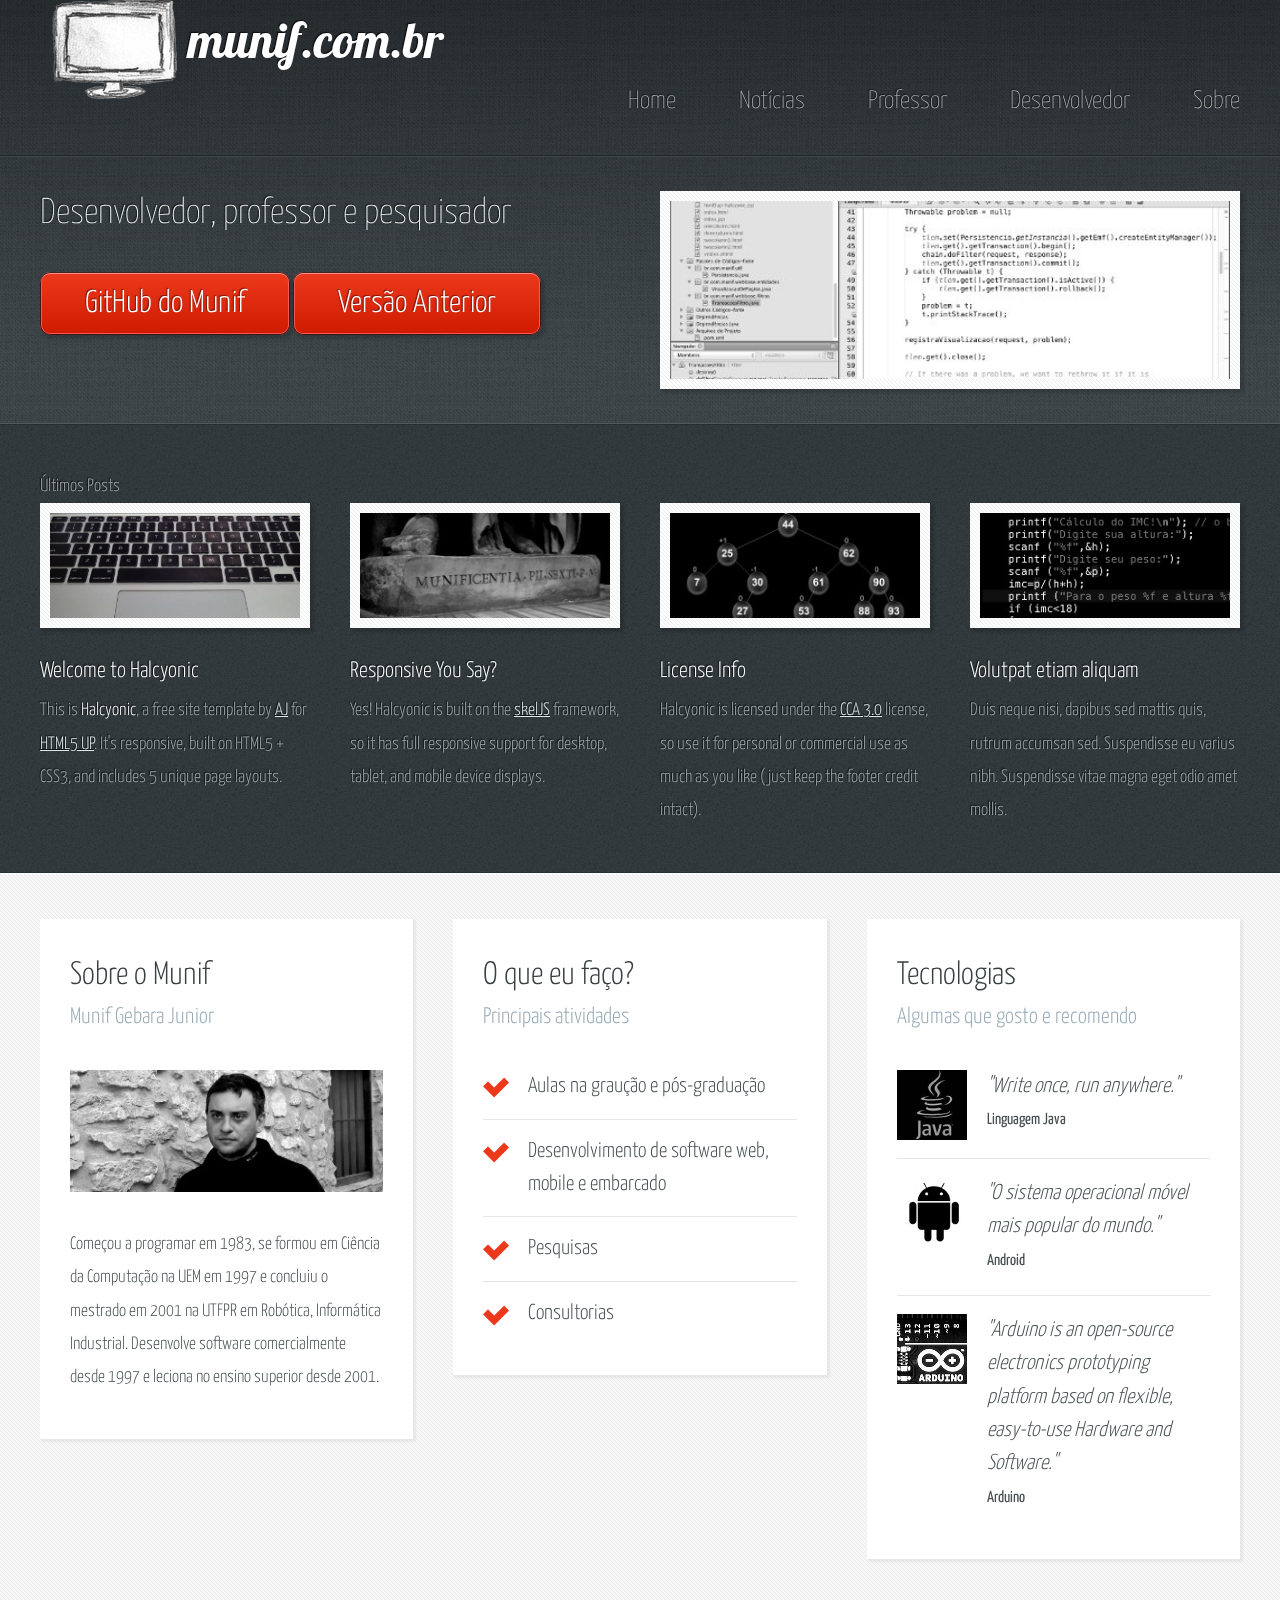
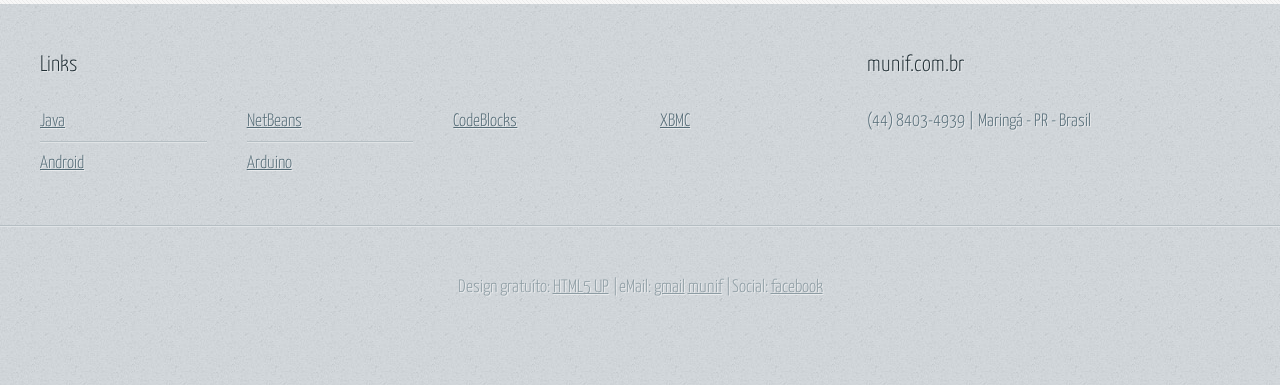
==== src/main/webapp/index.html @ 5e22aef3 "Página principal, início do layout" ====
<!DOCTYPE HTML>
<!--
        Halcyonic 3.1 by HTML5 UP
        html5up.net | @n33co
        Free for personal and commercial use under the CCA 3.0 license (html5up.net/license)
-->
<html>
    <head>
        <title>munif.com.br</title>
        <meta http-equiv="content-type" content="text/html; charset=utf-8" />
        <meta name="description" content="munif gebara junior" />
        <meta name="keywords" content="munif gebara junior" />
        <script src="js/jquery.min.js"></script>
        <script src="js/config.js"></script>
        <script src="js/skel.min.js"></script>
        <script src="js/skel-panels.min.js"></script>
        <noscript>
        <link rel="stylesheet" href="css/skel-noscript.css" />
        <link rel="stylesheet" href="css/style.css" />
        <link rel="stylesheet" href="css/style-desktop.css" />
        </noscript>
        <!--[if lte IE 9]><link rel="stylesheet" href="css/ie9.css" /><![endif]-->
        <!--[if lte IE 8]><script src="js/html5shiv.js"></script><![endif]-->
    </head>
    <body>

        <!-- Header -->
        <div id="header-wrapper">
            <header id="header" class="container">
                <div class="row">
                    <div class="12u">

                        <!-- Logo -->

                        <h1><a href="index.html" id="logo"><img src="images/logo.png" alt="logo"/>munif.com.br</a></h1>

                        <!-- Nav -->
                        <nav id="nav">
                            <a href="index.html">Home</a>
                            <a href="threecolumn.html">Notícias</a>
                            <a href="twocolumn1.html">Professor</a>
                            <a href="twocolumn2.html">Desenvolvedor</a>
                            <a href="onecolumn.html">Sobre</a>
                        </nav>

                    </div>
                </div>
            </header>
            <div id="banner">
                <div class="container">
                    <div class="row">
                        <div class="6u">

                            <!-- Banner Copy -->
                            <p>Desenvolvedor, professor e pesquisador</p>
                            <a href="http://github.com/munifgebara" class="button-big">GitHub do Munif</a>
                            <a href="http://github.com/munifgebara" class="button-big">Versão Anterior</a>

                        </div>
                        <div class="6u">

                            <!-- Banner Image -->
                            <a href="#" class="bordered-feature-image"><img src="images/banner.jpg" alt="" /></a>

                        </div>
                    </div>
                </div>
            </div>
        </div>

        <!-- Features -->
        <div id="features-wrapper">
            <div id="features">
                <div class="container">
                    Últimos Posts
                    <div class="row">
                        <div class="3u">

                            <!-- Feature #1 -->
                            <section>
                                <a href="#" class="bordered-feature-image"><img src="images/pic01.jpg" alt="" /></a>
                                <h2>Welcome to Halcyonic</h2>
                                <p>
                                    This is <strong>Halcyonic</strong>, a free site template 
                                    by <a href="http://n33.co/">AJ</a> for
                                    <a href="http://html5up.net">HTML5 UP</a>. It's responsive,
                                    built on HTML5 + CSS3, and includes 5 unique page layouts.
                                </p>
                            </section>

                        </div>
                        <div class="3u">

                            <!-- Feature #2 -->
                            <section>
                                <a href="#" class="bordered-feature-image"><img src="images/pic02.jpg" alt="" /></a>
                                <h2>Responsive You Say?</h2>
                                <p>
                                    Yes! Halcyonic is built on the <a href="http://skeljs.org">skelJS</a>
                                    framework, so it has full responsive support for desktop, tablet,
                                    and mobile device displays.
                                </p>
                            </section>

                        </div>
                        <div class="3u">

                            <!-- Feature #3 -->
                            <section>
                                <a href="#" class="bordered-feature-image"><img src="images/pic03.jpg" alt="" /></a>
                                <h2>License Info</h2>
                                <p>
                                    Halcyonic is licensed under the <a href="http://html5up.net/license">CCA 3.0</a> license,
                                    so use it for personal or commercial use as much as you like (just keep
                                    the footer credit intact).
                                </p>
                            </section>

                        </div>
                        <div class="3u">

                            <!-- Feature #4 -->
                            <section>
                                <a href="#" class="bordered-feature-image"><img src="images/pic04.jpg" alt="" /></a>
                                <h2>Volutpat etiam aliquam</h2>
                                <p>
                                    Duis neque nisi, dapibus sed mattis quis, rutrum accumsan sed. Suspendisse 
                                    eu varius nibh. Suspendisse vitae magna eget odio amet mollis.
                                </p>
                            </section>

                        </div>
                    </div>
                </div>
            </div>
        </div>

        <!-- Content -->
        <div id="content-wrapper">
            <div id="content">
                <div class="container">
                    <div class="row">
                        <div class="4u">

                            <!-- Box #1 -->
                            <section>
                                <header>
                                    <h2>Sobre o Munif</h2>
                                    <h3>Munif Gebara Junior</h3>
                                </header>
                                <a href="#" class="feature-image"><img src="images/pic05.jpg" alt="" /></a>
                                <p>
                                    Começou a programar em 1983, se formou em Ciência da Computação na UEM em 1997 e concluiu o mestrado em 2001 na UTFPR em Robótica, Informática Industrial. 
                                    Desenvolve software comercialmente desde 1997 e leciona no ensino superior desde 2001. 
                                </p>
                            </section>

                        </div>
                        <div class="4u">

                            <!-- Box #2 -->
                            <section>
                                <header>
                                    <h2>O que eu faço?</h2>
                                    <h3>Principais atividades</h3>
                                </header>
                                <ul class="check-list">
                                    <li>Aulas na graução e pós-graduação</li>
                                    <li>Desenvolvimento de software web, mobile e embarcado</li>
                                    <li>Pesquisas</li>
                                    <li>Consultorias</li>
                                </ul>
                            </section>

                        </div>
                        <div class="4u">

                            <!-- Box #3 -->
                            <section>
                                <header>
                                    <h2>Tecnologias</h2>
                                    <h3>Algumas que gosto e recomendo</h3>
                                </header>
                                <ul class="quote-list">
                                    <li>
                                        <img src="images/pic06.jpg" alt="" />
                                        <p>"Write once, run anywhere."</p>
                                        <span>Linguagem Java</span>
                                    </li>
                                    <li>
                                        <img src="images/pic07.jpg" alt="" />
                                        <p>"O sistema operacional móvel mais popular do mundo."</p>
                                        <span>Android</span>
                                    </li>
                                    <li>
                                        <img src="images/pic08.jpg" alt="" />
                                        <p>"Arduino is an open-source electronics prototyping platform based on flexible, easy-to-use Hardware and Software."</p>
                                        <span>Arduino</span>
                                    </li>
                                </ul>
                            </section>

                        </div>
                    </div>
                </div>
            </div>
        </div>

        <!-- Footer -->
        <div id="footer-wrapper">
            <footer id="footer" class="container">
                <div class="row">
                    <div class="8u">

                        <!-- Links -->
                        <section>
                            <h2>Links</h2>
                            <div>
                                <div class="row">
                                    <div class="3u">
                                        <ul class="link-list last-child">
                                            <li><a href="http://www.oracle.com/technetwork/java/index.html">Java</a></li>
                                            <li><a href="http://developer.android.com/index.html">Android</a></li>
                                        </ul>
                                    </div>
                                    <div class="3u">
                                        <ul class="link-list last-child">
                                            <li><a href="https://netbeans.org/">NetBeans</a></li>
                                            <li><a href="http://www.arduino.cc">Arduino</a></li>

                                        </ul>
                                    </div>
                                    <div class="3u">
                                        <ul class="link-list last-child">
                                            <li><a href="http://www.codeblocks.org/">CodeBlocks</a></li>
                                        </ul>
                                    </div>
                                    <div class="3u">
                                        <ul class="link-list last-child">
                                            <li><a href="http://xbmc.org/">XBMC</a></li>
                                        </ul>
                                    </div>
                                </div>
                            </div>
                        </section>

                    </div>
                    <div class="4u">

                        <!-- Blurb -->
                        <section>
                            <h2>munif.com.br</h2>
                            <p>
                                (44) 8403-4939 | 
                                Maringá - PR - Brasil
                            </p>
                        </section>

                    </div>
                </div>
            </footer>
        </div>

        <!-- Copyright -->
        <div id="copyright">
            Design gratuíto: <a href="http://html5up.net">HTML5 UP</a> 
            |eMail: <a href="mailto:munifgebara@gmail.com">gmail</a> <a href="mailto:munif@munif.com.br">munif</a>
            |Social: <a href="https://www.facebook.com/munifgebara">facebook</a>

        </div>

    </body>
</html>
---- src/main/webapp/css/skel-noscript.css ----
/* Resets (http://meyerweb.com/eric/tools/css/reset/ | v2.0 | 20110126 | License: none (public domain)) */

	html,body,div,span,applet,object,iframe,h1,h2,h3,h4,h5,h6,p,blockquote,pre,a,abbr,acronym,address,big,cite,code,del,dfn,em,img,ins,kbd,q,s,samp,small,strike,strong,sub,sup,tt,var,b,u,i,center,dl,dt,dd,ol,ul,li,fieldset,form,label,legend,table,caption,tbody,tfoot,thead,tr,th,td,article,aside,canvas,details,embed,figure,figcaption,footer,header,hgroup,menu,nav,output,ruby,section,summary,time,mark,audio,video{margin:0;padding:0;border:0;font-size:100%;font:inherit;vertical-align:baseline;}article,aside,details,figcaption,figure,footer,header,hgroup,menu,nav,section{display:block;}body{line-height:1;}ol,ul{list-style:none;}blockquote,q{quotes:none;}blockquote:before,blockquote:after,q:before,q:after{content:'';content:none;}table{border-collapse:collapse;border-spacing:0;}body{-webkit-text-size-adjust:none}

/* Box Model */

	*, *:before, *:after {
		-moz-box-sizing: border-box;
		-webkit-box-sizing: border-box;
		-o-box-sizing: border-box;
		-ms-box-sizing: border-box;
		box-sizing: border-box;
	}

/* Container */

	body {
		min-width: 1200px;
	}

	.container {
		width: 1200px;
		margin-left: auto;
		margin-right: auto;
	}

	/* Modifiers */
	
		.container.small {
			width: 900px;
		}

		.container.big {
			width: 100%;
			max-width: 1500px;
			min-width: 1200px;
		}

/* Grid */

	/* Cells */

		.\31 2u { width: 100% }
		.\31 1u { width: 91.6666666667% }
		.\31 0u { width: 83.3333333333% }
		.\39 u { width: 75% }
		.\38 u { width: 66.6666666667% }
		.\37 u { width: 58.3333333333% }
		.\36 u { width: 50% }
		.\35 u { width: 41.6666666667% }
		.\34 u { width: 33.3333333333% }
		.\33 u { width: 25% }
		.\32 u { width: 16.6666666667% }
		.\31 u { width: 8.3333333333% }
		.\-11u { margin-left: 91.6666666667% }
		.\-10u { margin-left: 83.3333333333% }
		.\-9u { margin-left: 75% }
		.\-8u { margin-left: 66.6666666667% }
		.\-7u { margin-left: 58.3333333333% }
		.\-6u { margin-left: 50% }
		.\-5u { margin-left: 41.6666666667% }
		.\-4u { margin-left: 33.3333333333% }
		.\-3u { margin-left: 25% }
		.\-2u { margin-left: 16.6666666667% }
		.\-1u { margin-left: 8.3333333333% }

		.row > * {
			padding: 40px 0 0 40px;
			float: left;
			-moz-box-sizing: border-box;
			-webkit-box-sizing: border-box;
			-o-box-sizing: border-box;
			-ms-box-sizing: border-box;
			box-sizing: border-box;
		}

		.row + .row > * {
			padding-top: 40px;
		}

		.row {
			margin-left: -40px;
		}

	/* Rows */

		.row:after {
			content: '';
			display: block;
			clear: both;
			height: 0;
		}

		.row:first-child > * {
			padding-top: 0;
		}

		.row > * {
			padding-top: 0;
		}

		/* Modifiers */

			/* Flush */

				.row.flush {
					margin-left: 0;
				}

				.row.flush > * {
					padding: 0 !important;
				}

			/* Quarter */

				.row.quarter > * {
					padding: 10px 0 0 10px;
				}

				.row.quarter + .row.quarter > * {
					padding-top: 10px;
				}

				.row.quarter {
					margin-left: -10px;
				}

			/* Half */

				.row.half > * {
					padding: 20px 0 0 20px;
				}

				.row.half + .row.half > * {
					padding-top: 20px;
				}

				.row.half {
					margin-left: -20px;
				}

			/* One and (a) Half */

				.row.oneandhalf > * {
					padding: 60px 0 0 60px;
				}

				.row.oneandhalf + .row.oneandhalf > * {
					padding-top: 60px;
				}

				.row.oneandhalf {
					margin-left: -60px;
				}

			/* Double */

				.row.double > * {
					padding: 80px 0 0 80px;
				}

				.row.double + .row.double > * {
					padding-top: 80px;
				}

				.row.double {
					margin-left: -80px;
				}
---- src/main/webapp/css/style.css ----
@import url(http://fonts.googleapis.com/css?family=Yanone+Kaffeesatz:400,300,200);
@import url(http://fonts.googleapis.com/css?family=Lobster);

/*
	Halcyonic 3.1 by HTML5 UP
	html5up.net | @n33co
	Free for personal and commercial use under the CCA 3.0 license (html5up.net/license)
*/

/*********************************************************************************/
/* Global                                                                        */
/*********************************************************************************/

/* Basic */

	body
	{
		background: #D4D9DD url('images/bg03.jpg');
	}

	body, input, textarea, select
	{
		color: #474f51;
		font-size: 13.5pt;
		font-family: 'Yanone Kaffeesatz';
		line-height: 1.85em;
		font-weight: 300;
	}

	ul, ol, p, dl
	{
		margin: 0 0 2em 0;
	}

	a
	{
		text-decoration: underline;
	}
	
	a:hover
	{
		text-decoration: none;
	}

	section > :last-child, .last-child
	{
		margin-bottom: 0 !important;
	}

/* Multi-use */

	.link-list
	{
	}
	
		.link-list li
		{
			padding: 0.2em 0 0.2em 0;
		}
		
		.link-list li:first-child
		{
			padding-top: 0 !important;
			border-top: 0 !important;
		}
		
		.link-list li:last-child
		{
			padding-bottom: 0 !important;
			border-bottom: 0 !important;
		}

		#content .link-list li
		{
			border-bottom: solid 1px #e2e6e8;
		}

		#footer .link-list li
		{
			border-top: solid 1px #e0e4e6;
			border-bottom: solid 1px #b5bec3;
		}

	.quote-list
	{
	}
	
		.quote-list li
		{
			padding: 1em 0 1em 0;
			overflow: hidden;
		}
		
		.quote-list li:first-child
		{
			padding-top: 0 !important;
			border-top: 0 !important;
		}

		.quote-list li:last-child
		{
			padding-bottom: 0 !important;
			border-bottom: 0 !important;
		}

			.quote-list li img
			{
				float: left;
			}

			.quote-list li p
			{
				margin: 0 0 0 90px;
				font-size: 1.2em;
				font-style: italic;
			}
			
			.quote-list li span
			{
				display: block;
				margin-left: 90px;
				font-size: 0.9em;
				font-weight: 400;
			}

		#content .quote-list li
		{
			border-bottom: solid 1px #e2e6e8;
		}

		#footer .quote-list li
		{
			border-top: solid 1px #e0e4e6;
			border-bottom: solid 1px #b5bec3;
		}
	
	.check-list
	{
	}

		.check-list li
		{
			padding: 0.7em 0 0.7em 45px;
			font-size: 1.2em;
			background: url('images/icon-checkmark.png') 0px 1.05em no-repeat;
		}
		
		.check-list li:first-child
		{
			padding-top: 0 !important;
			border-top: 0 !important;
			background-position: 0 0.3em;
		}

		.check-list li:last-child
		{
			padding-bottom: 0 !important;
			border-bottom: 0 !important;
		}

		#content .check-list li
		{
			border-bottom: solid 1px #e2e6e8;
		}

		#footer .check-list li
		{
			border-top: solid 1px #e0e4e6;
			border-bottom: solid 1px #b5bec3;
		}
		
	.feature-image
	{
		display: block;
		margin: 0 0 2em 0;
		outline: 0;
	}
	
		.feature-image img
		{
			display: block;
			width: 100%;
		}

	.bordered-feature-image
	{
		display: block;
		background: #fff url('images/bg04.png');
		padding: 10px;
		box-shadow: 3px 3px 3px 1px rgba(0,0,0,0.15);
		margin: 0 0 1.5em 0;
		outline: 0;
	}
	
		.bordered-feature-image img
		{
			display: block;
			width: 100%;
		}
	
	.button-big
	{
		display: inline-block;
		background: #ed391b;
		color: #fff;
		text-decoration: none;
		font-size: 1.75em;
		font-weight: 300;
		padding: 15px 45px 15px 45px;
		outline: 0;
		border-radius: 10px;
		box-shadow: inset 0px 0px 0px 1px rgba(0,0,0,0.75), inset 0px 2px 0px 0px rgba(255,192,192,0.5), inset 0px 0px 0px 2px rgba(255,96,96,0.85), 3px 3px 3px 1px rgba(0,0,0,0.15);
		background-image: -moz-linear-gradient(top, #ed391b, #ce1a00);
		background-image: -webkit-linear-gradient(top, #ed391b, #ce1a00);
		background-image: -webkit-gradient(linear, 0% 0%, 0% 100%, from(#ed391b), to(#ce1a00));
		background-image: -ms-linear-gradient(top, #ed391b, #ce1a00);
		background-image: -o-linear-gradient(top, #ed391b, #ce1a00);
		background-image: linear-gradient(top, #ed391b, #ce1a00);
		text-shadow: -1px -1px 1px rgba(0,0,0,0.5);
	}

	.button-big:hover
	{
		background: #fd492b;
		box-shadow: inset 0px 0px 0px 1px rgba(0,0,0,0.75), inset 0px 2px 0px 0px rgba(255,192,192,0.5), inset 0px 0px 0px 2px rgba(255,96,96,0.85), 3px 3px 3px 1px rgba(0,0,0,0.15);
		background-image: -moz-linear-gradient(top, #fd492b, #de2a10);
		background-image: -webkit-linear-gradient(top, #fd492b, #de2a10);
		background-image: -webkit-gradient(linear, 0% 0%, 0% 100%, from(#fd492b), to(#de2a10));
		background-image: -ms-linear-gradient(top, #fd492b, #de2a10);
		background-image: -o-linear-gradient(top, #fd492b, #de2a10);
		background-image: linear-gradient(top, #fd492b, #de2a10);
	}

	.button-big:active
	{
		background: #ce1a00;
		box-shadow: inset 0px 0px 0px 1px rgba(0,0,0,0.75), inset 0px 2px 0px 0px rgba(255,192,192,0.5), inset 0px 0px 0px 2px rgba(255,96,96,0.85), 3px 3px 3px 1px rgba(0,0,0,0.15);
		background-image: -moz-linear-gradient(top, #ce1a00, #ed391b);
		background-image: -webkit-linear-gradient(top, #ce1a00, #ed391b);
		background-image: -webkit-gradient(linear, 0% 0%, 0% 100%, from(#ce1a00), to(#ed391b));
		background-image: -ms-linear-gradient(top, #ce1a00, #ed391b);
		background-image: -o-linear-gradient(top, #ce1a00, #ed391b);
		background-image: linear-gradient(top, #ce1a00, #ed391b);
	}
---- src/main/webapp/css/style-desktop.css ----
/*
	Halcyonic 3.1 by HTML5 UP
	html5up.net | @n33co
	Free for personal and commercial use under the CCA 3.0 license (html5up.net/license)
*/

/*********************************************************************************/
/* Desktop (>= 480px)                                                            */
/*********************************************************************************/

/* Basic */

	body
	{
		min-width: 1200px;
	}

	section:last-child
	{
		margin-bottom: 0 !important;
	}

/* Wrappers */

	#header-wrapper
	{
		background: #3B4346 url('images/bg01.jpg');
		border-bottom: solid 1px #272d30;
		box-shadow: inset 0px -1px 0px 0px #51575a;
		text-shadow: -1px -1px 1px rgba(0,0,0,0.75);
	}

	.subpage #header-wrapper
	{
		height: 155px;
	}
	
	#features-wrapper
	{
		background: #353D40 url('images/bg02.jpg');
		border-bottom: solid 1px #272e31;
		padding: 45px 0 45px 0;
		text-shadow: -1px -1px 1px rgba(0,0,0,0.75);
	}
	
	#content-wrapper
	{
		background: #f7f7f7 url('images/bg04.png');
		border-top: solid 1px #fff;
		padding: 45px 0 45px 0;
	}
	
	#footer-wrapper
	{
		padding: 45px 0 45px 0;
		text-shadow: 1px 1px 1px rgba(255,255,255,1);
	}

/* Header */

	#header
	{
		min-height: 155px;
		position: relative;
	}

		#header h1
		{
			position: absolute;
			left: 0;
			bottom: 35px;
			font-family: 'Lobster', sans-serif;
			font-size: 2.75em;
		}
	
			#header h1 a
			{
				color: #fff;
				text-decoration: none;
                            
			}
                        #header h1 img
                        {
                                vertical-align: middle;
                                padding: 10px;
                        }

		#header nav
		{
			position: absolute;
			right: 0;
			bottom: 35px;
			font-weight: 200;
		}
	
			#header nav a
			{
				color: #c6c8c8;
				text-decoration: none;
				font-size: 1.4em;
				margin-left: 60px;
				outline: 0;
			}

			#header nav a:hover
			{
				color: #f6f8f8;
			}

/* Banner */
	
	#banner
	{
		border-top: solid 1px #222628;
		box-shadow: inset 0px 1px 0px 0px #3e484a;
		padding: 35px 0 35px 0;
		color: #fff;
	}

		#banner .bordered-feature-image
		{
			margin-bottom: 0;
		}

		#banner p
		{	
			font-size: 2em;
			font-weight: 200;
			line-height: 1.25em;
			padding-right: 1em;
			margin: 0 0 1em 0;
		}

/* Features */

	#features
	{
		color: #a0a8ab;
	}
	
		#features h2
		{
			font-size: 1.25em;
			color: #fff;
			margin: 0 0 0.25em 0;
		}

		#features a
		{
			color: #e0e8eb;
		}
		
		#features strong
		{
			color: #fff;
		}

/* Content */

	#content
	{
	}
	
		#content section
		{
			background: #fff;
			padding: 40px 30px 45px 30px;
			box-shadow: 2px 2px 2px 1px rgba(128,128,128,0.1);
			margin: 0 0 10% 0;
		}

		#content h2
		{
			font-size: 1.8em;
			color: #373f42;
			margin: 0 0 0.25em 0;
		}
		
		#content h3
		{
			color: #96a9b5;
			font-size: 1.25em;
		}
		
		#content a
		{
			color: #ED391B;
		}
		
		#content header
		{
			margin: 0 0 2em 0;
		}

/* Footer */

	#footer
	{
		color: #546b76;
		text-shadow: 1px 1px 0px rgba(255,255,255,0.5);
	}
	
		#footer h2
		{
			font-size: 1.25em;
			color: #212f35;
			margin: 0 0 1em 0;
		}
		
		#footer a
		{
			color: #546b76;
		}

/* Copyright */

	#copyright
	{
		border-top: solid 1px #b5bec3;
		box-shadow: inset 0px 1px 0px 0px #e0e4e7;
		text-align: center;
		padding: 45px 0 80px 0;
		color: #8d9ca3;
		text-shadow: 1px 1px 0px rgba(255,255,255,0.5);
	}
	
		#copyright a
		{
			color: #8d9ca3;
		}
---- src/main/webapp/css/ie9.css ----
/*
	Halcyonic 3.1 by HTML5 UP
	html5up.net | @n33co
	Free for personal and commercial use under the CCA 3.0 license (html5up.net/license)
*/

.button-big {
	background-image: url('images/button-big.svg');
}

.button-big:hover {
	background-image: url('images/button-big-hover.svg');
}

.button-big:active {
	background-image: url('images/button-big-active.svg');
}
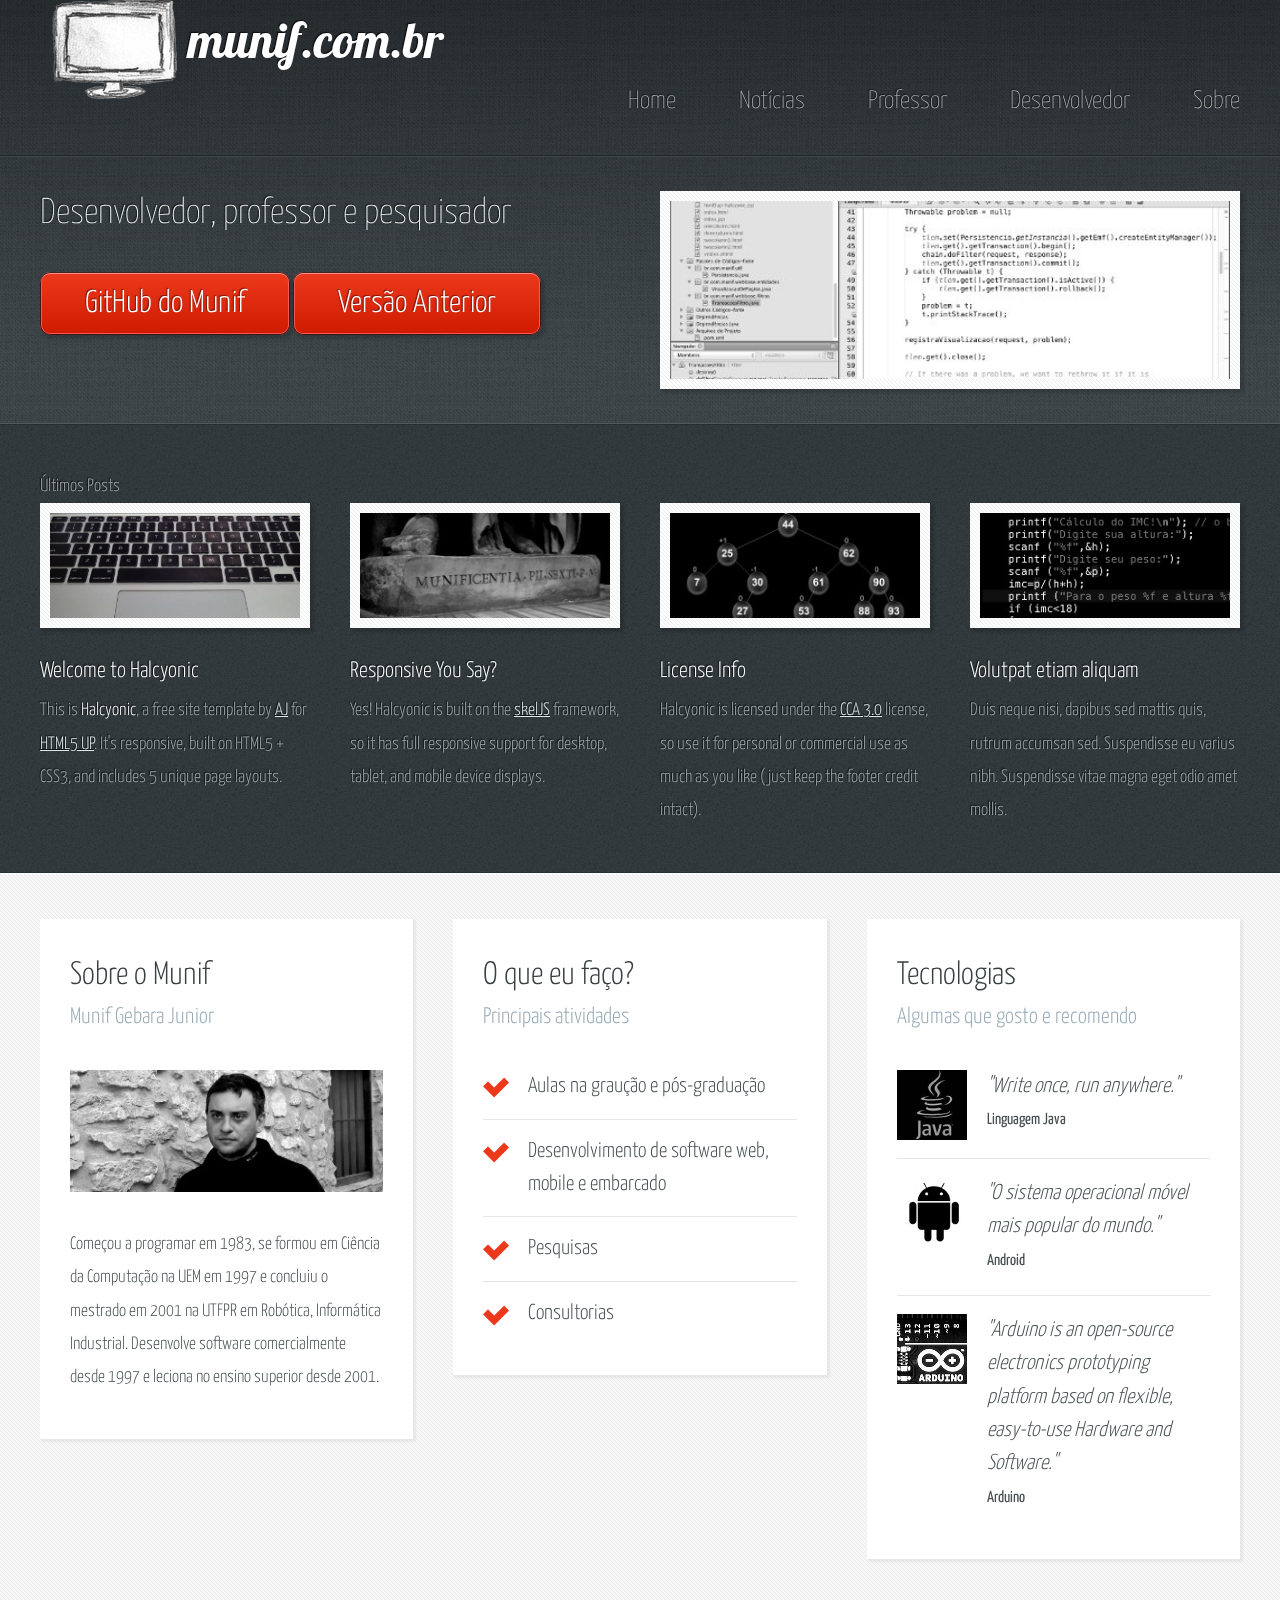
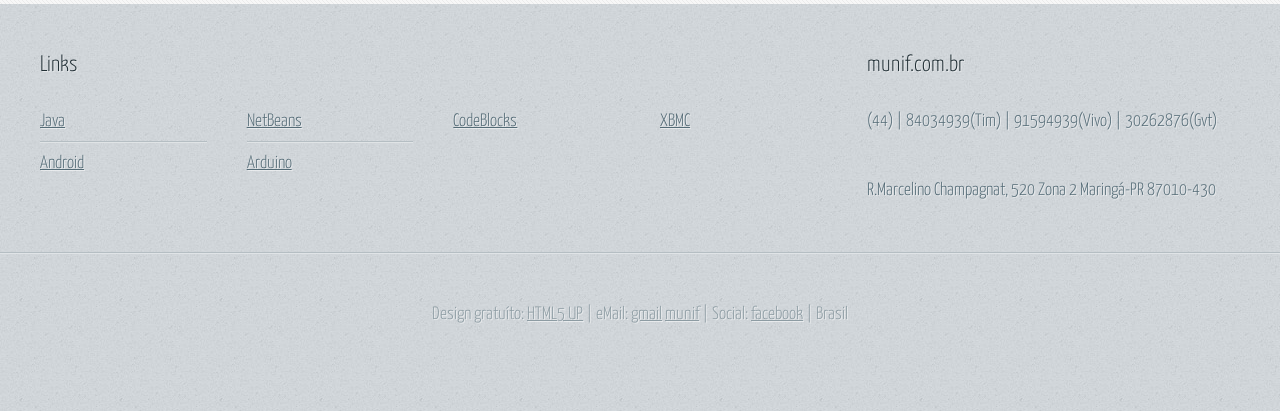
==== commit 926d12be: "Usuário Padrão Facades de Arquivo, e CRUD" ====
--- a/src/main/webapp/index.html
+++ b/src/main/webapp/index.html
@@ -251,8 +251,11 @@
                         <section>
                             <h2>munif.com.br</h2>
                             <p>
-                                (44) 8403-4939 | 
-                                Maringá - PR - Brasil
+                                (44) | 84034939(Tim) | 91594939(Vivo) | 30262876(Gvt)
+                            </p>
+                            <p>
+                               R.Marcelino Champagnat, 520 Zona 2 
+                               Maringá-PR 87010-430
                             </p>
                         </section>
 
@@ -264,8 +267,8 @@
         <!-- Copyright -->
         <div id="copyright">
             Design gratuíto: <a href="http://html5up.net">HTML5 UP</a> 
-            |eMail: <a href="mailto:munifgebara@gmail.com">gmail</a> <a href="mailto:munif@munif.com.br">munif</a>
-            |Social: <a href="https://www.facebook.com/munifgebara">facebook</a>
+            | eMail: <a href="mailto:munifgebara@gmail.com">gmail</a> <a href="mailto:munif@munif.com.br">munif</a>
+            | Social: <a href="https://www.facebook.com/munifgebara">facebook</a> | Brasil
 
         </div>
 
